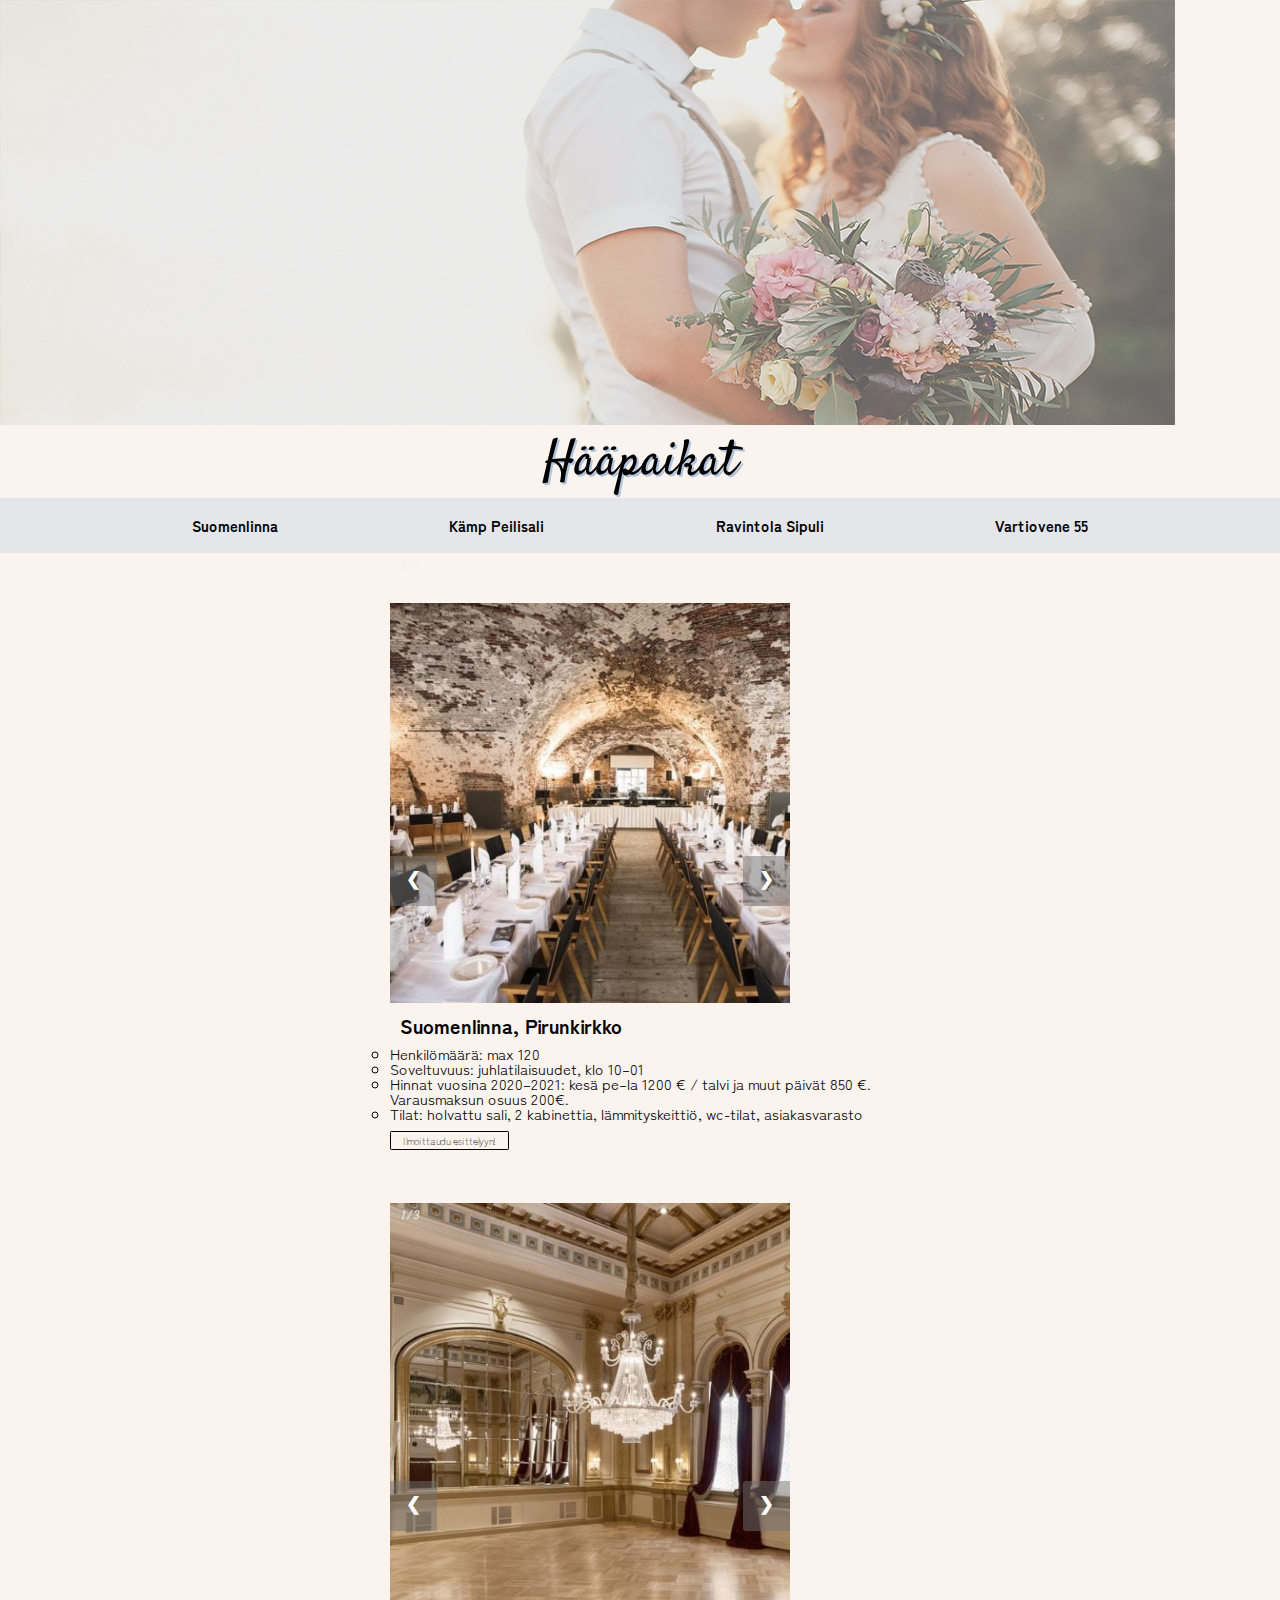
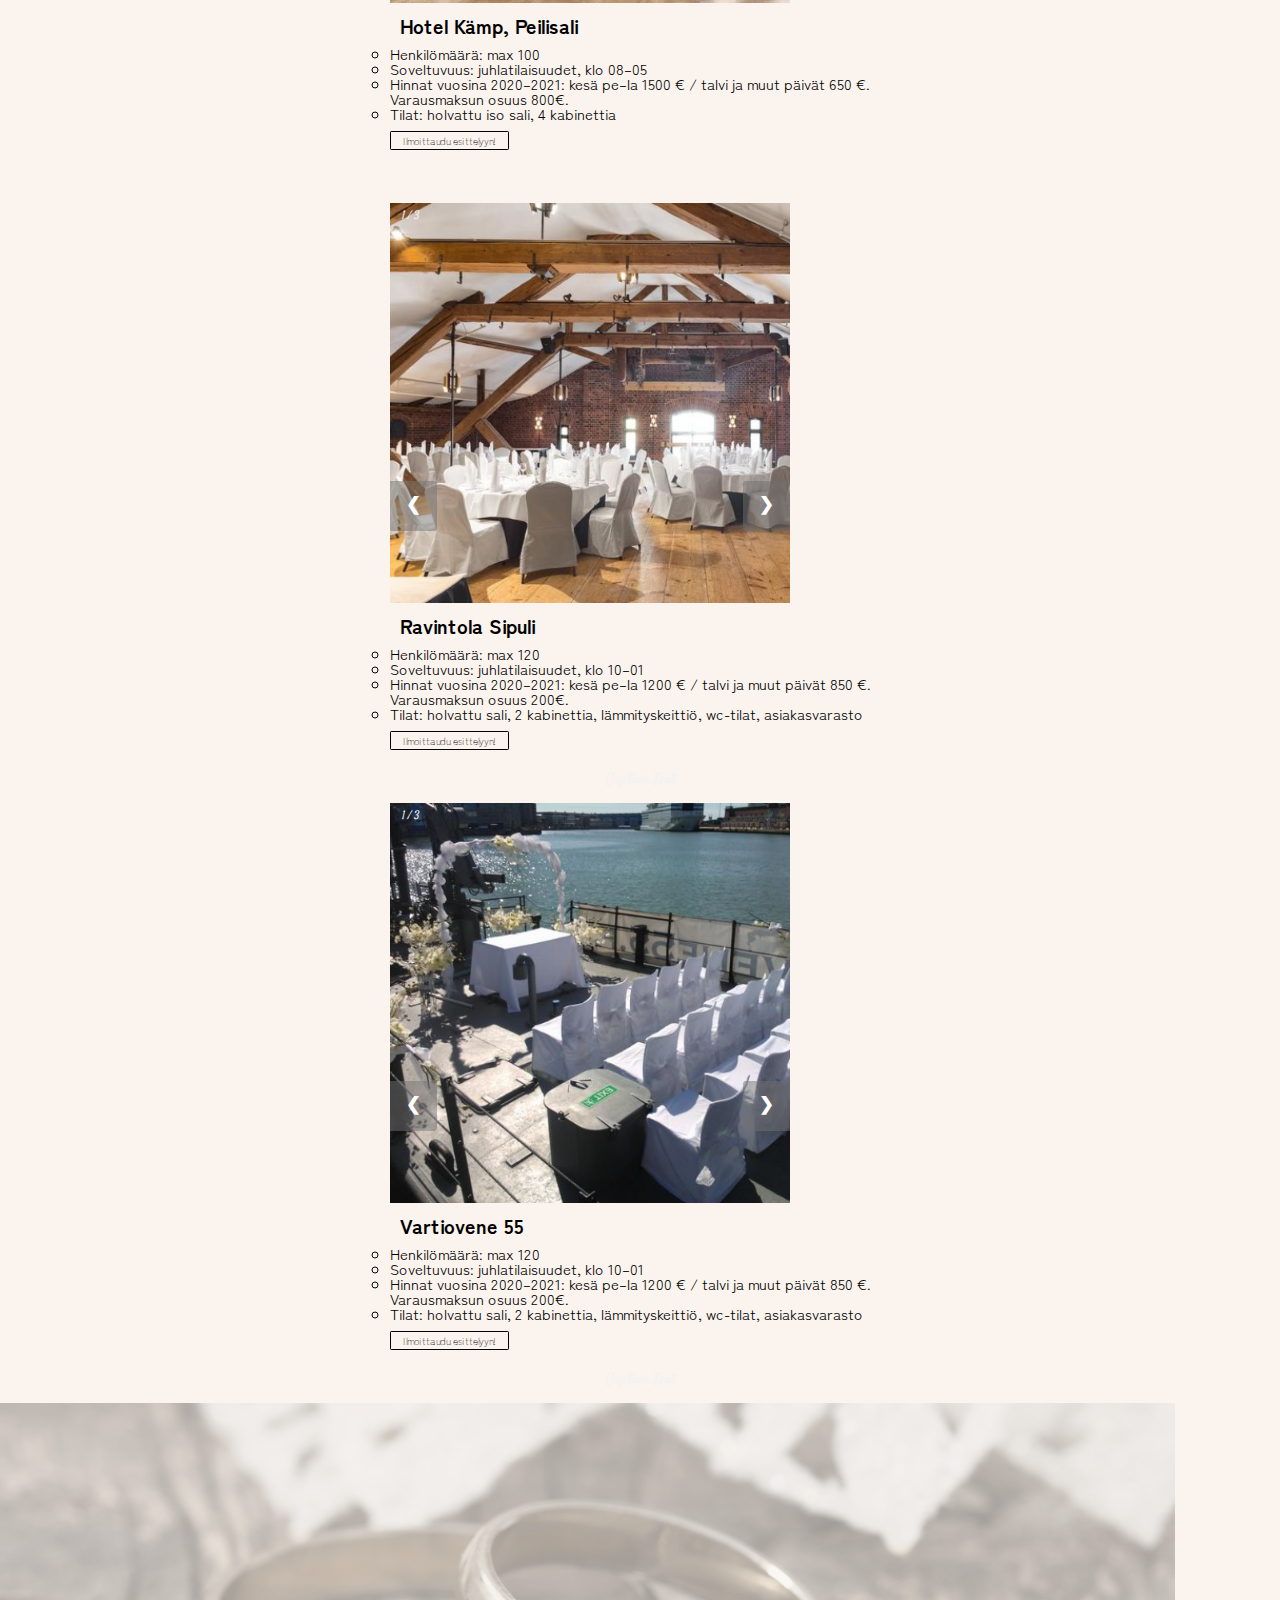
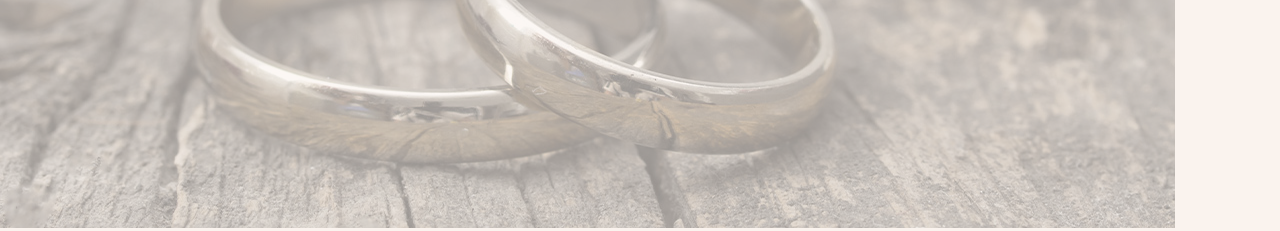
==== kuvagalleria-projekti/index.html @ ac00d476 "lisätty kuvagalleria" ====
<!DOCTYPE html>
<html lang="en">

<head>
    <meta charset="UTF-8">
    <meta http-equiv="X-UA-Compatible" content="IE=edge">
    <meta name="viewport" content="width=device-width, initial-scale=1.0">
    <title>Ohjelmistoprojekti 1</title>
    <link rel="stylesheet" href="./reset.css">
    <link rel="stylesheet" href="./layout.css">
</head>

<body>
    <header>
        <img class="bannerkuva" src="./images/weddingbanner2.jpg" alt="">
        <h1>Hääpaikat</h1>
        <ul class="valikko">
            <a href="#slideshow1">
                <li>Suomenlinna</li>
            </a>
            <a href="#slideshow2">
                <li>Kämp Peilisali</li>
            </a>
            <a href="#slideshow3">
                <li>Ravintola Sipuli</li>
            </a>
            <a href="#slideshow4">
                <li>Vartiovene 55</li>
            </a>
        </ul>
    </header>

    <div id="slideshow1" class="slideshow-container">

        <div class="mySlides fade">
            <div class="numbertext">1 / 3</div>
            <img src="./images/suokki1.jpg" style="width:400px">
        </div>

        <div class="mySlides fade">
            <div class="numbertext">2 / 3</div>
            <img src="suokki2.jpg" style="width:400px">
        </div>

        <div class="mySlides fade">
            <div class="numbertext">3 / 3</div>
            <img src="suokki3.jpg" style="width:400px">
        </div>

        <a class="prev" onclick="plusSlides(-1,slideshow1)">&#10094;</a>
        <a class="next" onclick="plusSlides(1, slideshow1)">&#10095;</a>

        <h2>Suomenlinna, Pirunkirkko</h2>
        <ul class="details">
            <li>Henkilömäärä: max 120</li>
            <li>Soveltuvuus: juhlatilaisuudet, klo 10–01</li>
            <li>Hinnat vuosina 2020–2021: kesä pe–la 1200 € / talvi ja muut päivät 850 €. Varausmaksun osuus 200€.</li>
            <li>Tilat: holvattu sali, 2 kabinettia, lämmityskeittiö, wc-tilat, asiakasvarasto</li>
        </ul>
        <div class="button">
            <a href="something" class="button1">Ilmoittaudu esittelyyn!</a>
        </div>


    </div>




    <div id="slideshow2" class="slideshow-container">

        <div class="mySlides fade">
            <div class="numbertext">1 / 3</div>
            <img src="./images/kamp1.jpg" style="width:400px">

        </div>

        <div class="mySlides fade">
            <div class="numbertext">2 / 3</div>
            <img src="./images/kamp2.jpg" style="width:400px">

        </div>

        <div class="mySlides fade">
            <div class="numbertext">3 / 3</div>
            <img src="./images/kamp3.jpg" style="width:400px">

        </div>

        <a class="prev" onclick="plusSlides(-1, this.parentNode)">&#10094;</a>
        <a class="next" onclick="plusSlides(1, this.parentNode)">&#10095;</a>

        <h2>Hotel Kämp, Peilisali</h2>
        <ul class="details">
            <li>Henkilömäärä: max 100</li>
            <li>Soveltuvuus: juhlatilaisuudet, klo 08–05</li>
            <li>Hinnat vuosina 2020–2021: kesä pe–la 1500 € / talvi ja muut päivät 650 €. Varausmaksun osuus 800€.</li>
            <li>Tilat: holvattu iso sali, 4 kabinettia</li>
        </ul>
        <div class="button">
            <a href="something" class="button1">Ilmoittaudu esittelyyn!</a>
        </div>

    </div>

    <div id="slideshow3" class="slideshow-container">

        <div class="mySlides fade">
            <div class="numbertext">1 / 3</div>
            <img src="./images/sipuli1.jpg" style="width:400px">
            <div class="text">Caption Text</div>
        </div>

        <div class="mySlides fade">
            <div class="numbertext">2 / 3</div>
            <img src="./images/sipuli2.jpg" style="width:400px">
            <div class="text">Caption Two</div>
        </div>

        <div class="mySlides fade">
            <div class="numbertext">3 / 3</div>
            <img src="./images/sipuli3.jpg" style="width:400px">
            <div class="text">Caption Three</div>
        </div>

        <a class="prev" onclick="plusSlides(-1, this.parentNode)">&#10094;</a>
        <a class="next" onclick="plusSlides(1, this.parentNode)">&#10095;</a>

        <h2>Ravintola Sipuli</h2>
        <ul class="details">
            <li>Henkilömäärä: max 120</li>
            <li>Soveltuvuus: juhlatilaisuudet, klo 10–01</li>
            <li>Hinnat vuosina 2020–2021: kesä pe–la 1200 € / talvi ja muut päivät 850 €. Varausmaksun osuus 200€.</li>
            <li>Tilat: holvattu sali, 2 kabinettia, lämmityskeittiö, wc-tilat, asiakasvarasto</li>
        </ul>
        <div class="button">
            <a href="something" class="button1">Ilmoittaudu esittelyyn!</a>
        </div>

    </div>
    <div id="slideshow4" class="slideshow-container">

        <div class="mySlides fade">
            <div class="numbertext">1 / 3</div>
            <img src="./images/vartiovene1.jpg" style="width:400px">
            <div class="text">Caption Text</div>
        </div>

        <div class="mySlides fade">
            <div class="numbertext">2 / 3</div>
            <img src="./images/vartiovene2.jpg" style="width:400px">
            <div class="text">Caption Two</div>
        </div>

        <div class="mySlides fade">
            <div class="numbertext">3 / 3</div>
            <img src="./images/vartiovene3.jpg" style="width:400px">
            <div class="text">Caption Three</div>
        </div>

        <a class="prev" onclick="plusSlides(-1, this.parentNode)">&#10094;</a>
        <a class="next" onclick="plusSlides(1, this.parentNode)">&#10095;</a>

        <h2>Vartiovene 55</h2>
        <ul class="details">
            <li>Henkilömäärä: max 120</li>
            <li>Soveltuvuus: juhlatilaisuudet, klo 10–01</li>
            <li>Hinnat vuosina 2020–2021: kesä pe–la 1200 € / talvi ja muut päivät 850 €. Varausmaksun osuus 200€.</li>
            <li>Tilat: holvattu sali, 2 kabinettia, lämmityskeittiö, wc-tilat, asiakasvarasto</li>
        </ul>
        <div class="button">
            <a href="something" class="button1">Ilmoittaudu esittelyyn!</a>
        </div>

    </div>
    <footer>
        <img class="footerkuva" src="./images/weddingbanner.jpg" alt="">
    </footer>

    <script src="skriptit.js"></script>
</body>
---- kuvagalleria-projekti/layout.css ----
@import url('https://fonts.googleapis.com/css2?family=Satisfy&family=Zen+Kaku+Gothic+Antique:wght@300&display=swap');
html {
    font-size: 62.5%;
}

body {
    background-color: #FAF3EE;
    font-family: 'Satisfy', cursive;
}

* {
    box-sizing: border-box;
}

.bannerkuva {
    opacity: 65%;
}

h1 {
    font-size: 5rem;
    text-align: center;
    padding: 1rem;
    text-shadow: 2px 2px lightsteelblue;
}

.valikko {
    display: flex;
    padding: 2rem;
    font-size: 1.5rem;
    font-family: 'Zen Kaku Gothic Antique';
    justify-content: space-evenly;
    font-weight: bold;
    background-color: rgba(176, 196, 222, 0.274);
}

.valikko a {
    text-decoration: none;
    color: black;
}

.details {
    padding-bottom: 1rem;
}

.details li {
    font-family: 'Zen Kaku Gothic Antique';
    font-size: 1.5rem;
    list-style: circle;
}

.button {
    padding-bottom: 5rem;
}

a.button1 {
    display: inline-block;
    padding: 0.35em 1.2em;
    border: 0.1em solid black;
    margin: 0 0.3em 0.3em 0;
    border-radius: 0.12em;
    box-sizing: border-box;
    text-decoration: none;
    font-family: 'Zen Kaku Gothic Antique';
    font-weight: 300;
    color: black;
    text-align: center;
    transition: all 0.2s;
}

a.button1:hover {
    color: #000000;
    background-color: darkgoldenrod;
}

@media all and (max-width:30em) {
    a.button1 {
        display: block;
        margin: 0.4em auto;
    }
}

h2 {
    font-family: 'Zen Kaku Gothic Antique';
    font-size: 2rem;
    font-weight: bold;
    padding: 1rem;
}

img {}

#slideshow1 {
    padding-top: 5rem;
}

.mySlides {
    display: none
}


/* Slideshow container */

.slideshow-container {
    max-width: 500px;
    position: relative;
    margin: auto;
}


/* Next & previous buttons */

.prev,
.next {
    cursor: pointer;
    position: absolute;
    top: 50%;
    width: auto;
    padding: 16px;
    margin-top: -22px;
    color: white;
    font-weight: bold;
    font-size: 18px;
    transition: 0.6s ease;
    border-radius: 0 3px 3px 0;
    background-color: #7171717e;
}


/* Position the "next button" to the right */

.next {
    right: 20%;
    border-radius: 3px 0 0 3px;
}


/* On hover, add a black background color with a little bit see-through */

.prev:hover,
.next:hover {
    background-color: rgba(0, 0, 0, 0.8);
}


/* Caption text */

.text {
    color: #f2f2f2;
    font-size: 15px;
    padding: 8px 12px;
    position: absolute;
    bottom: 8px;
    width: 100%;
    text-align: center;
}


/* Number text (1/3 etc) */

.numbertext {
    color: #f2f2f2;
    font-size: 12px;
    padding: 8px 12px;
    position: absolute;
    top: 0;
}


/* The dots/bullets/indicators */

.dot {
    cursor: pointer;
    height: 13px;
    width: 13px;
    margin: 0 2px;
    background-color: #bbb;
    border-radius: 50%;
    display: inline-block;
    transition: background-color 0.6s ease;
}

.active,
.dot:hover {
    background-color: #717171;
}


/* Fading animation */

.fade {
    -webkit-animation-name: fade;
    -webkit-animation-duration: 1.5s;
    animation-name: fade;
    animation-duration: 1.5s;
}

@-webkit-keyframes fade {
    from {
        opacity: .4
    }
    to {
        opacity: 1
    }
}

@keyframes fade {
    from {
        opacity: .4
    }
    to {
        opacity: 1
    }
}


/* On smaller screens, decrease text size */

@media only screen and (max-width: 300px) {
    .prev,
    .next,
    .text {
        font-size: 11px
    }
}

.footerkuva {
    opacity: 40%;
}
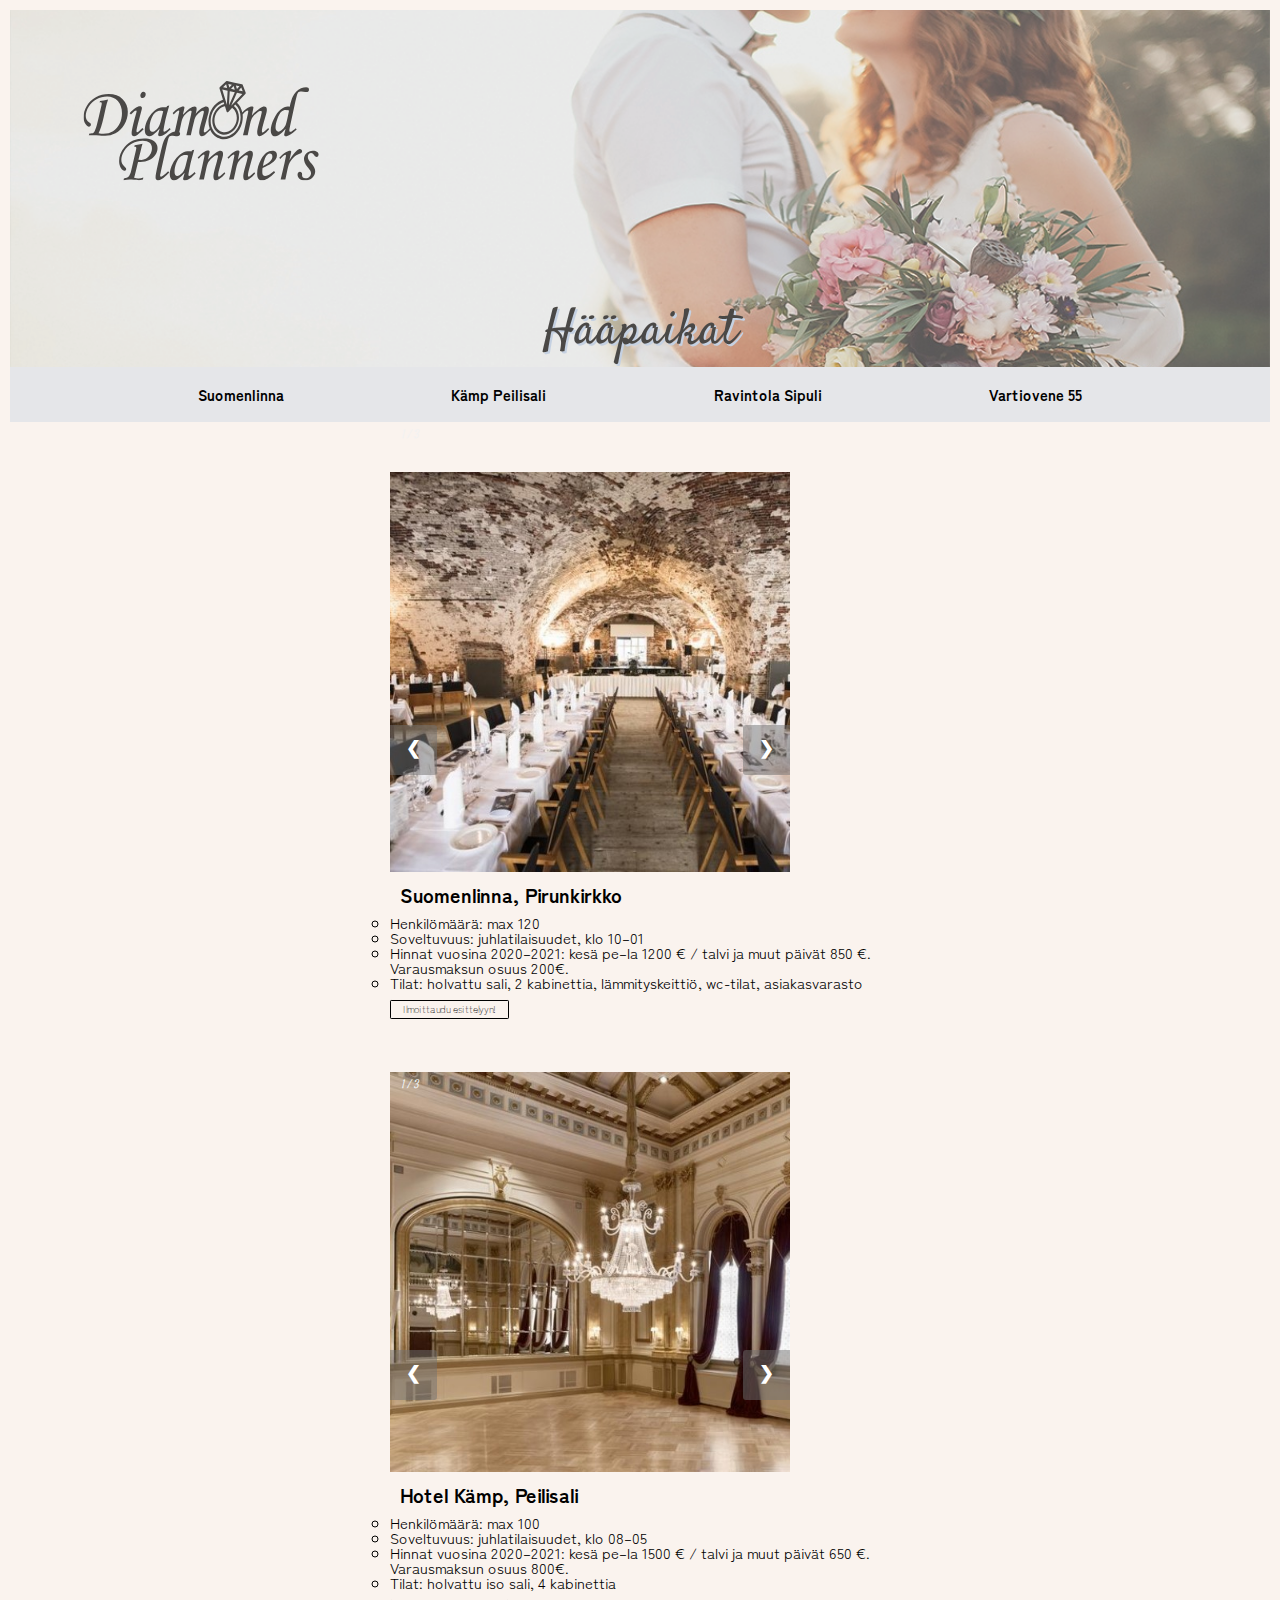
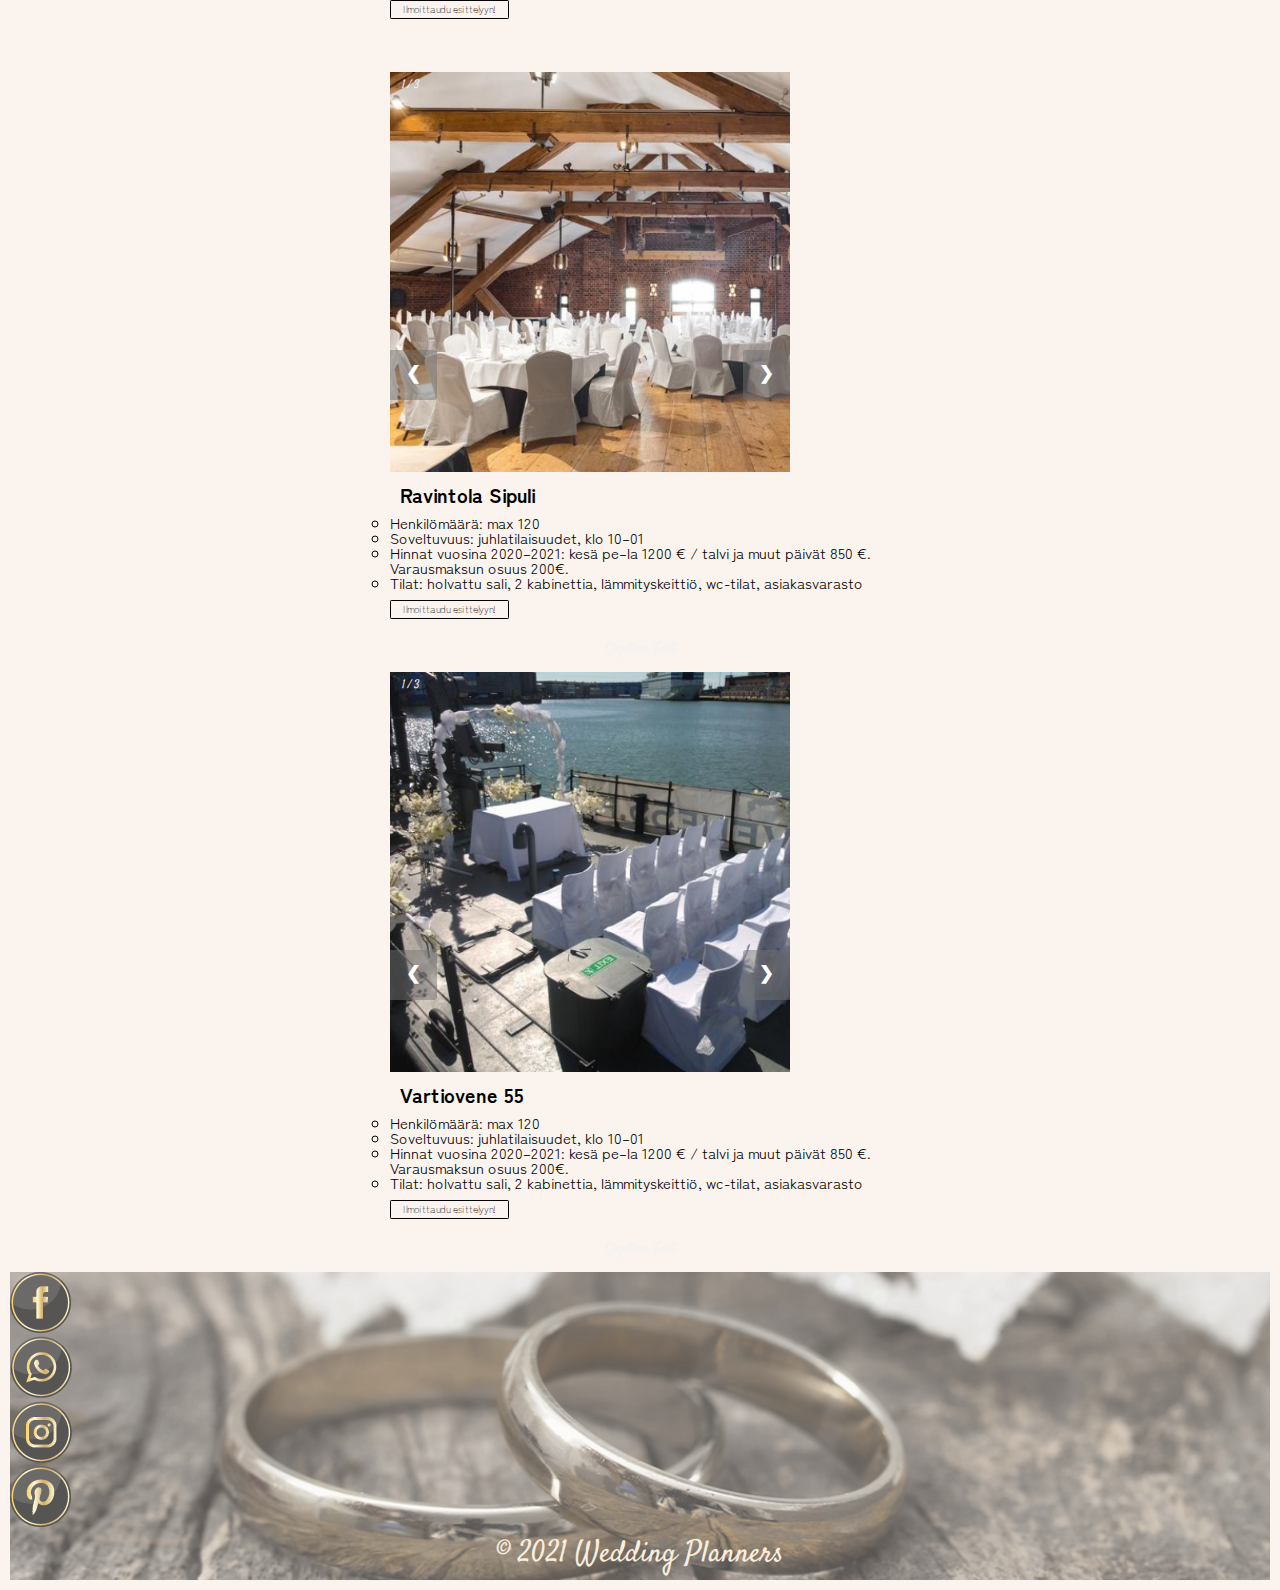
==== commit 32196630: "main page added" ====
--- a/kuvagalleria-projekti/index.html
+++ b/kuvagalleria-projekti/index.html
@@ -12,8 +12,10 @@
 
 <body>
     <header>
-        <img class="bannerkuva" src="./images/weddingbanner2.jpg" alt="">
-        <h1>Hääpaikat</h1>
+        <div class="banner">
+            <figure class="logo"><img src="./images/logoehdotus2.svg" alt="logo"></figure>
+            <h1>Hääpaikat</h1>
+        </div>
         <ul class="valikko">
             <a href="#slideshow1">
                 <li>Suomenlinna</li>
@@ -60,31 +62,23 @@
         <div class="button">
             <a href="something" class="button1">Ilmoittaudu esittelyyn!</a>
         </div>
-
-
     </div>
-
-
-
 
     <div id="slideshow2" class="slideshow-container">
 
         <div class="mySlides fade">
             <div class="numbertext">1 / 3</div>
             <img src="./images/kamp1.jpg" style="width:400px">
-
         </div>
 
         <div class="mySlides fade">
             <div class="numbertext">2 / 3</div>
             <img src="./images/kamp2.jpg" style="width:400px">
-
         </div>
 
         <div class="mySlides fade">
             <div class="numbertext">3 / 3</div>
             <img src="./images/kamp3.jpg" style="width:400px">
-
         </div>
 
         <a class="prev" onclick="plusSlides(-1, this.parentNode)">&#10094;</a>
@@ -100,7 +94,6 @@
         <div class="button">
             <a href="something" class="button1">Ilmoittaudu esittelyyn!</a>
         </div>
-
     </div>
 
     <div id="slideshow3" class="slideshow-container">
@@ -171,10 +164,32 @@
         <div class="button">
             <a href="something" class="button1">Ilmoittaudu esittelyyn!</a>
         </div>
+    </div>
 
-    </div>
     <footer>
-        <img class="footerkuva" src="./images/weddingbanner.jpg" alt="">
+        <ul class="some">
+            <li>
+                <li>
+                    <figure>
+                        <a href="#"><img src="./images/faceicon.png" alt="facebook"></a>
+                    </figure>
+                </li>
+                <figure>
+                    <a href="#"><img src="./images/callicon.png" alt="contact"></a>
+                </figure>
+            </li>
+            <li>
+                <figure>
+                    <a href="#"><img src="./images/instaicon.png" alt="instagram"></a>
+                </figure>
+            </li>
+            <li>
+                <figure>
+                    <a href="#"><img src="./images/pinicon.png" alt="pinterest"></a>
+                </figure>
+            </li>
+        </ul>
+        <p class="footertext">&copy; 2021 Wedding Planners</p>
     </footer>
 
     <script src="skriptit.js"></script>
--- a/kuvagalleria-projekti/layout.css
+++ b/kuvagalleria-projekti/layout.css
@@ -6,14 +6,25 @@
 body {
     background-color: #FAF3EE;
     font-family: 'Satisfy', cursive;
+    padding: 1rem;
 }
 
 * {
     box-sizing: border-box;
 }
 
-.bannerkuva {
-    opacity: 65%;
+.banner {
+    background: url(./images/weddingbanner2.jpg);
+    background-position: center;
+    background-repeat: no-repeat;
+    opacity: 70%;
+    position: relative;
+    background-size: cover;
+}
+
+.logo {
+    max-width: 100%;
+    width: 40%
 }
 
 h1 {
@@ -222,6 +233,22 @@
     }
 }
 
-.footerkuva {
-    opacity: 40%;
-}+footer {
+    background: url(./images/weddingbanner.jpg);
+    background-position: center;
+    background-repeat: no-repeat;
+    opacity: 70%;
+    position: relative;
+    background-size: cover;
+}
+
+.footertext {
+    text-align: center;
+    font-size: 3rem;
+    color: antiquewhite;
+    padding: 1rem;
+}
+
+ul li {}
+
+.some {}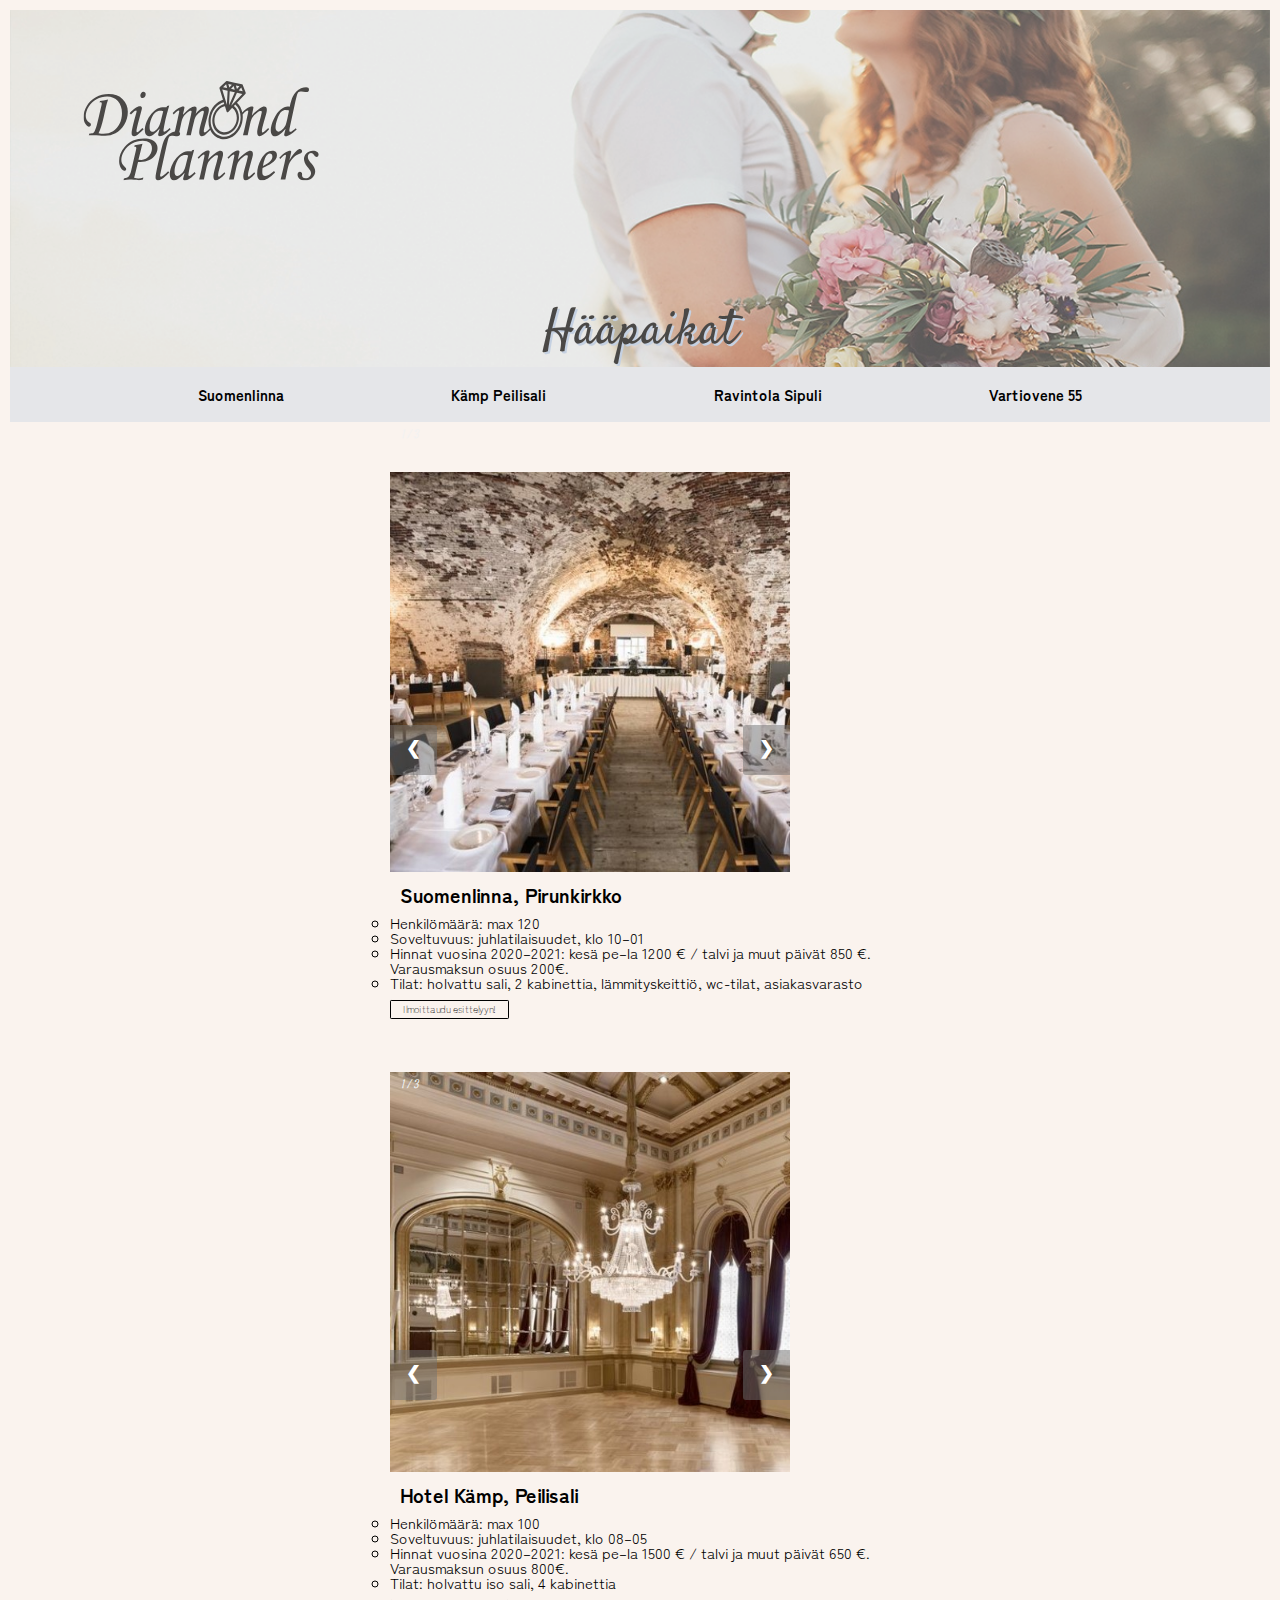
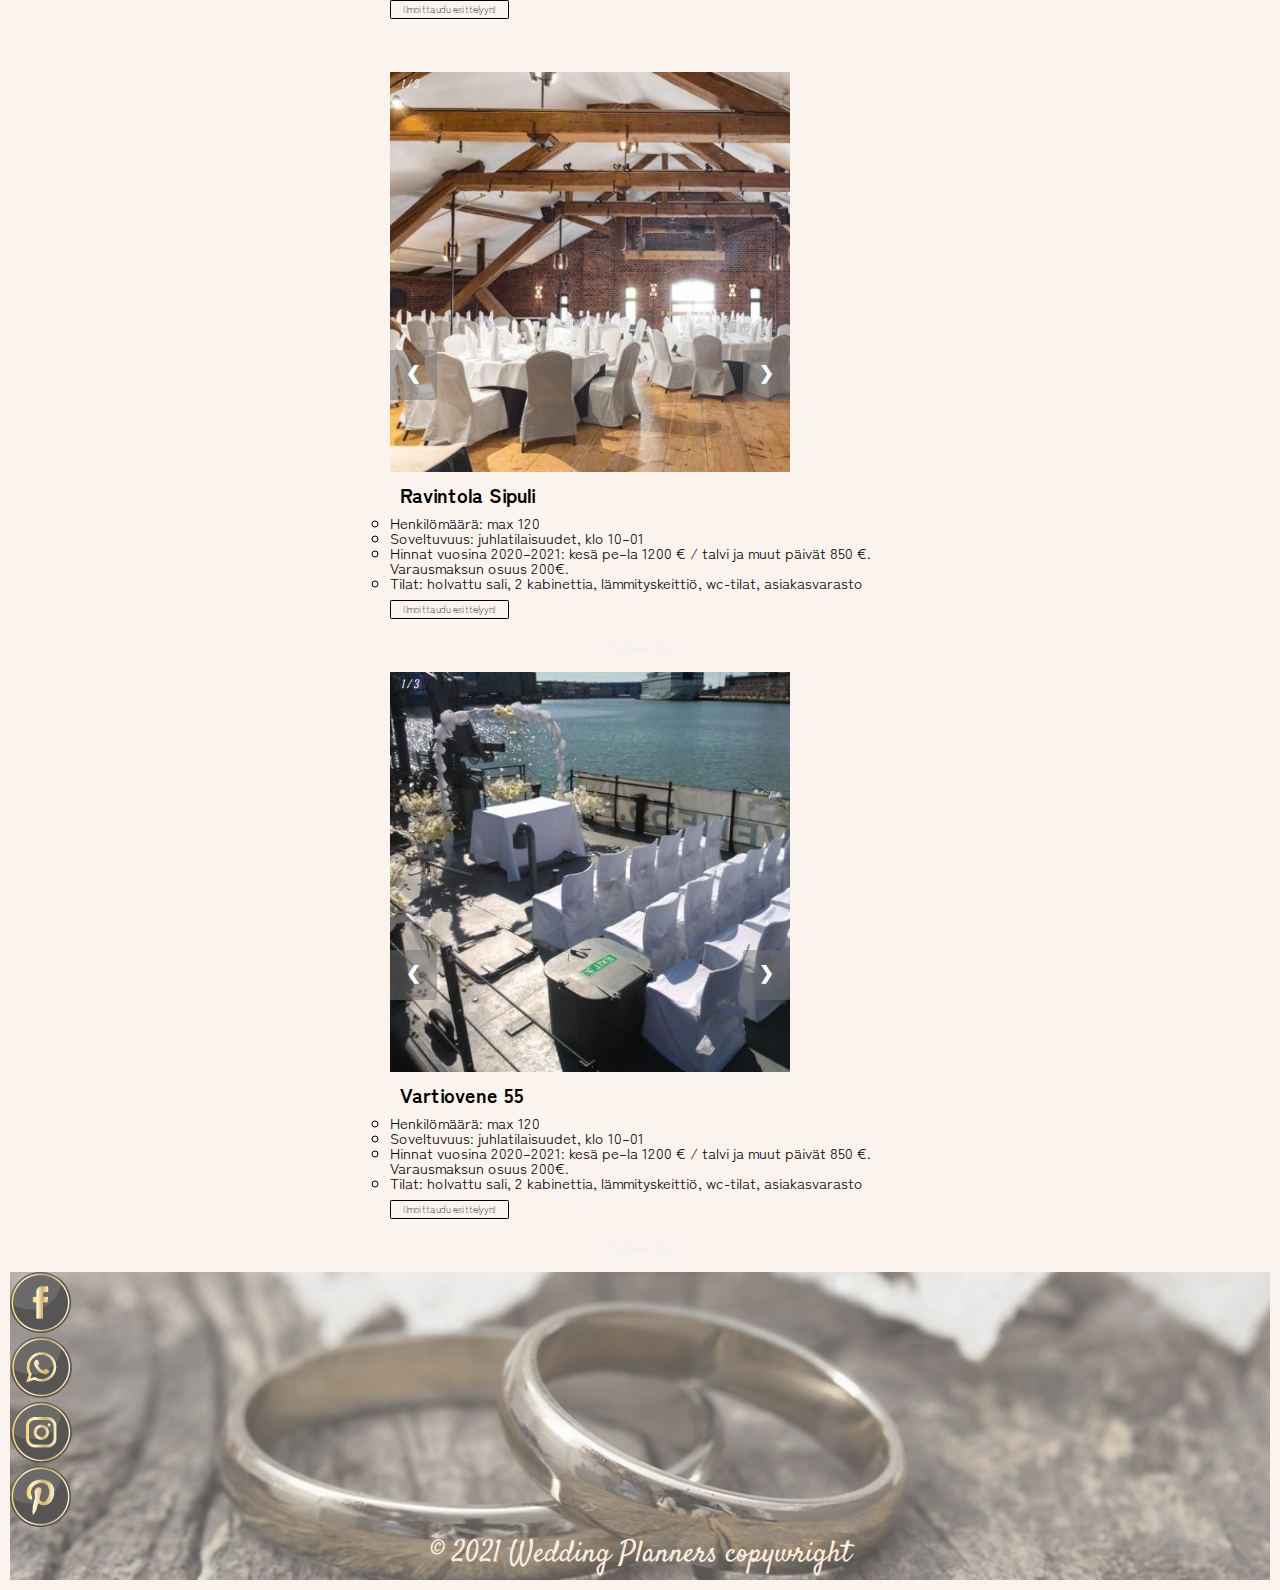
==== commit 898ac95e: "changes to gallery" ====
--- a/kuvagalleria-projekti/index.html
+++ b/kuvagalleria-projekti/index.html
@@ -189,7 +189,7 @@
                 </figure>
             </li>
         </ul>
-        <p class="footertext">&copy; 2021 Wedding Planners</p>
+        <p class="footertext">&copy; 2021 Wedding Planners copywright</p>
     </footer>
 
     <script src="skriptit.js"></script>
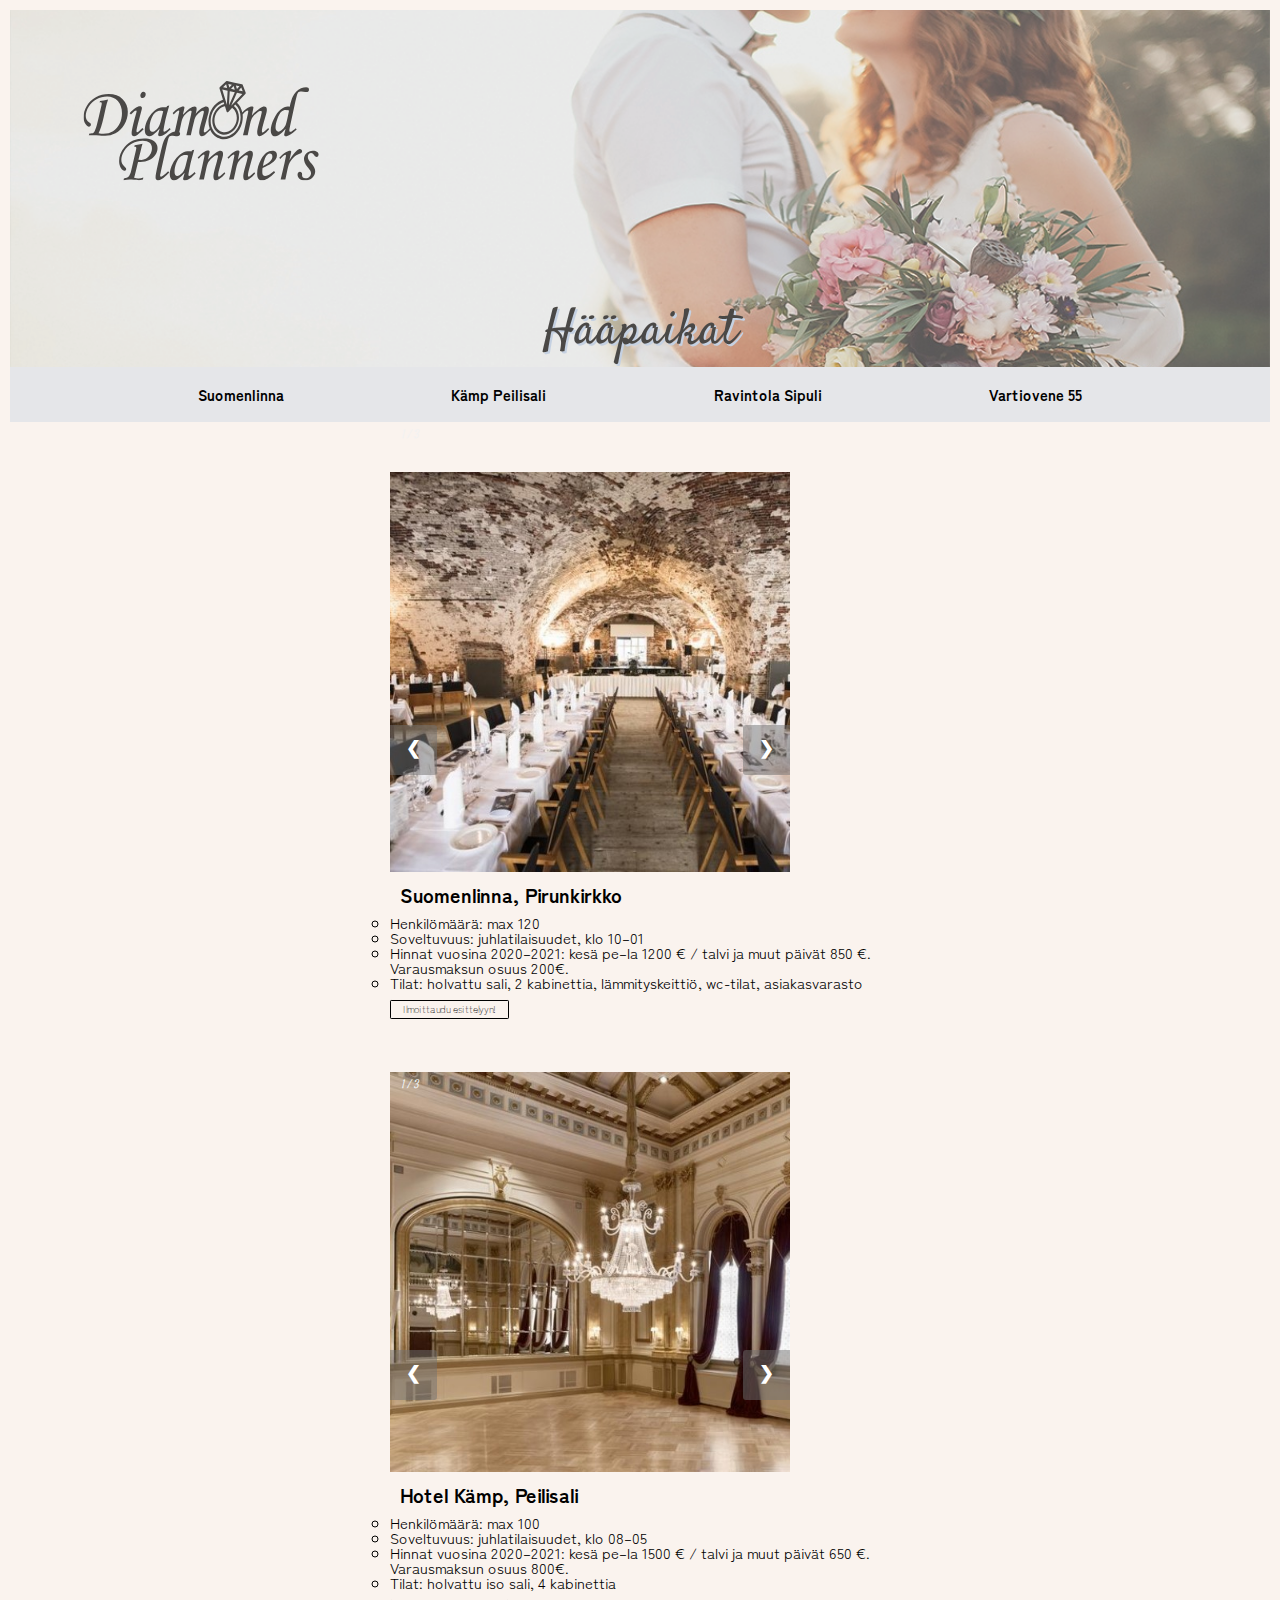
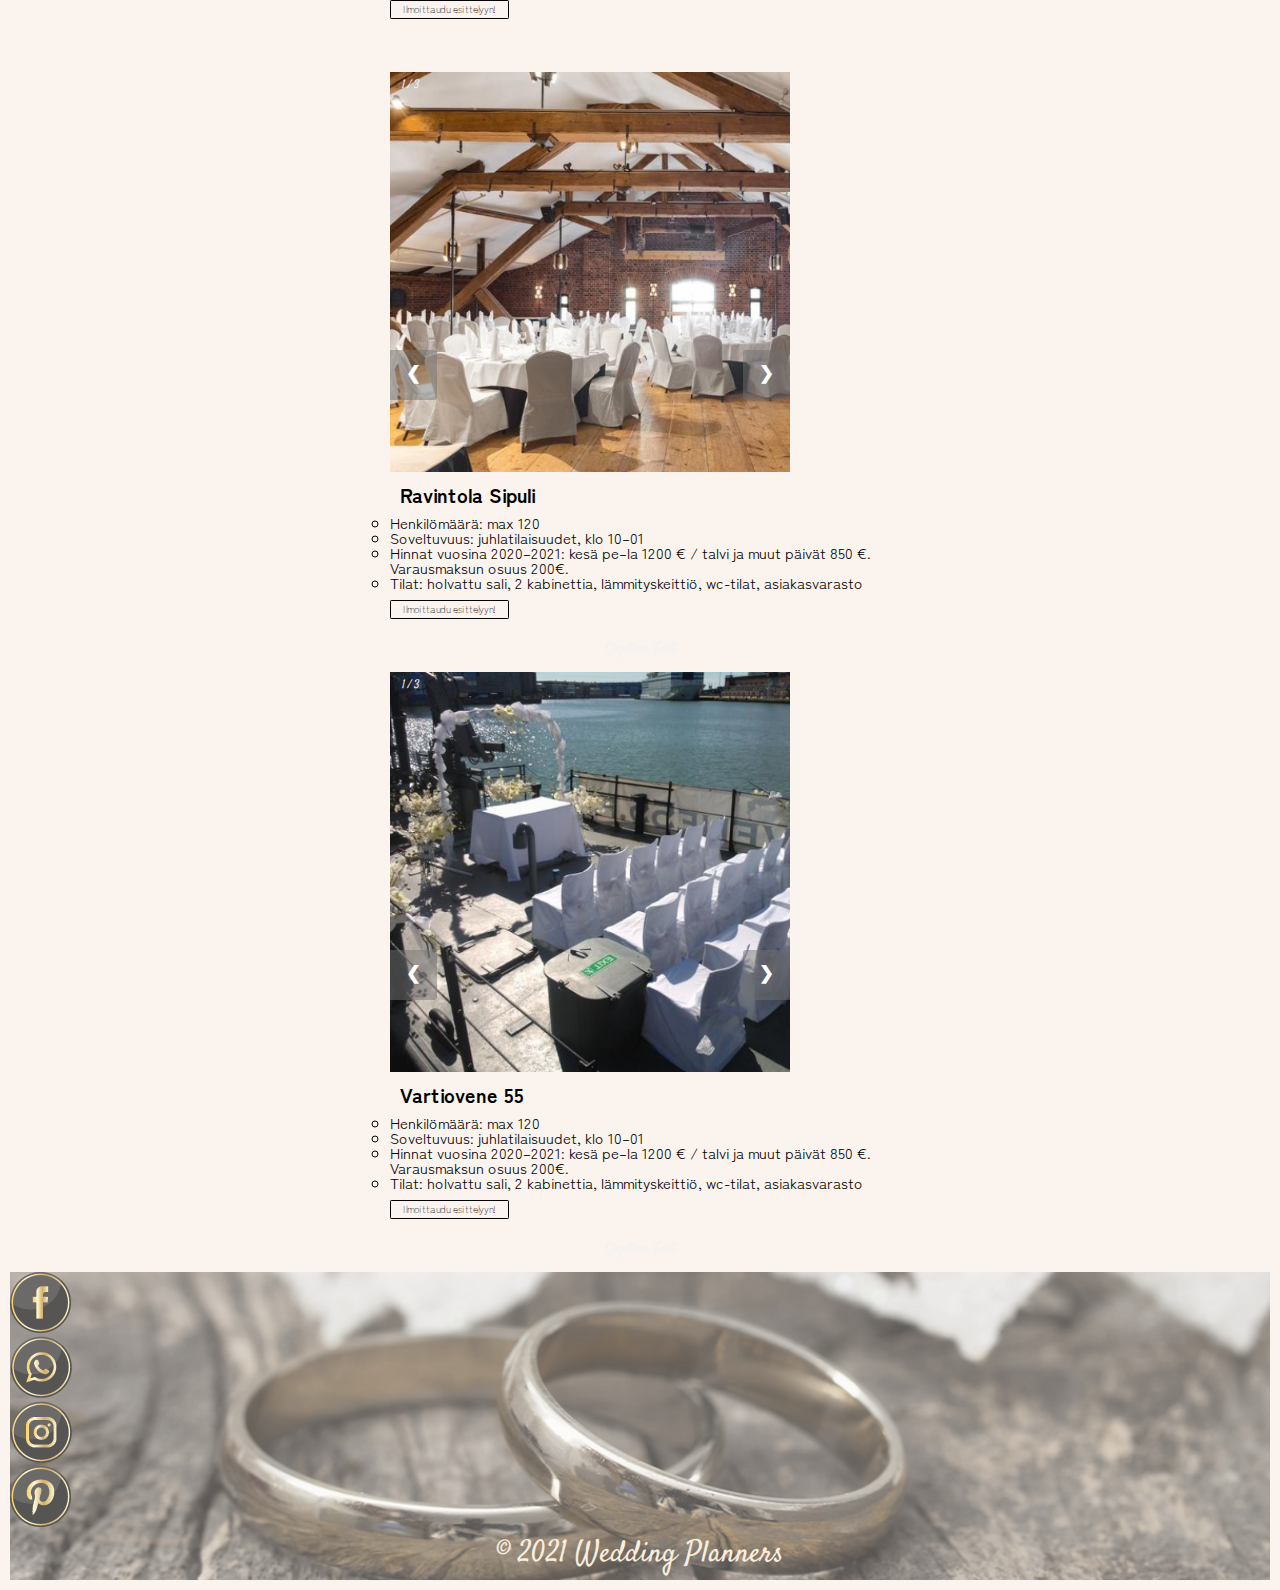
==== commit 70169572: "galleria haara" ====
--- a/kuvagalleria-projekti/index.html
+++ b/kuvagalleria-projekti/index.html
@@ -189,7 +189,7 @@
                 </figure>
             </li>
         </ul>
-        <p class="footertext">&copy; 2021 Wedding Planners copywright</p>
+        <p class="footertext">&copy; 2021 Wedding Planners</p>
     </footer>
 
     <script src="skriptit.js"></script>
